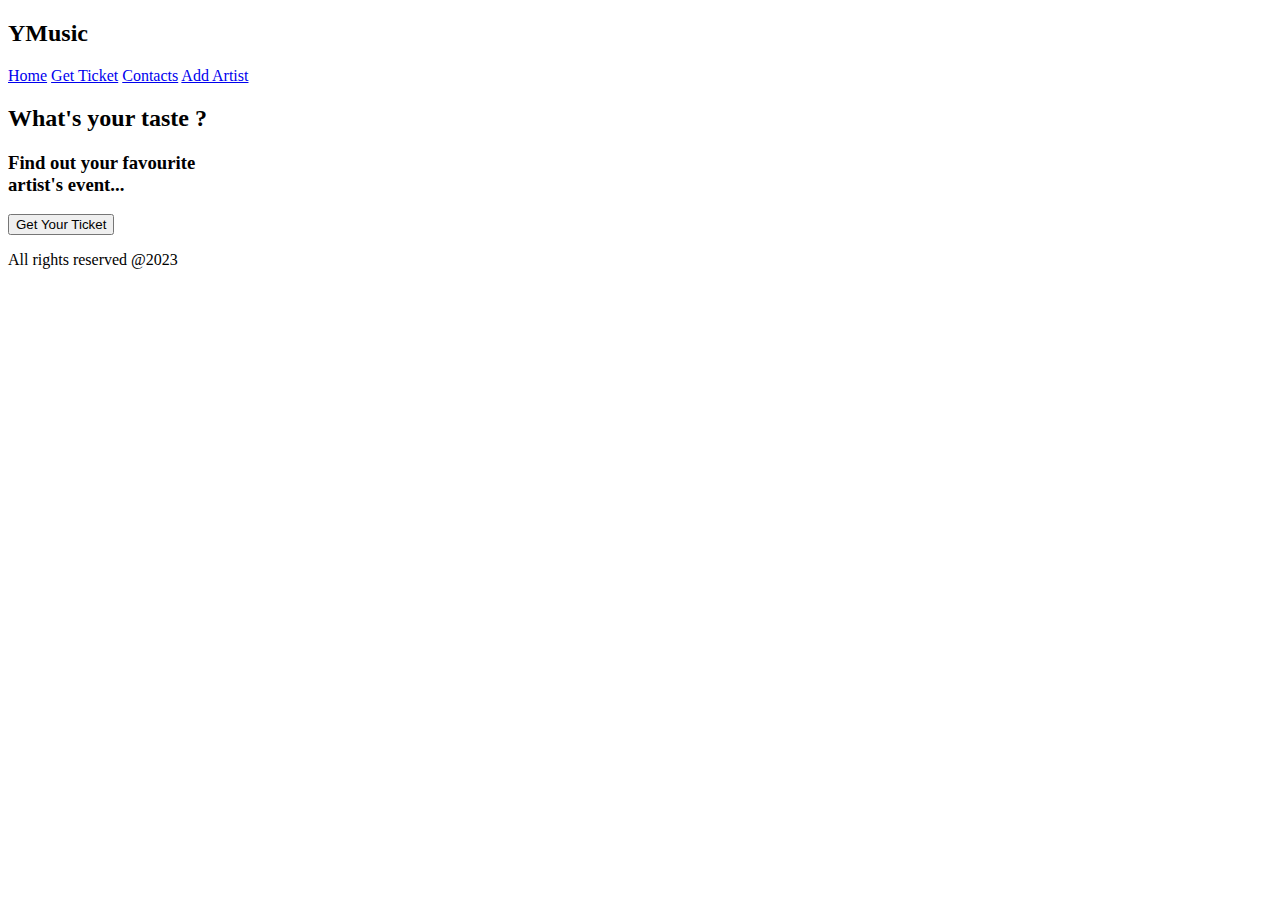
==== index.html @ 75dab91d "added the html file" ====
<!DOCTYPE html>
<html lang="en">
<head>
    <meta charset="UTF-8">
    <meta name="viewport" content="width=device-width, initial-scale=1.0">
    <title>Music-concert</title>
    <script src="index.js"></script>
    <link rel="stylesheet" href="style.css">
</head>
<body>
  <div class="main">
    <div class="header">
    <h2 class="logo"><span>Y</span>Music</h2>
    </div>
    <div class="navbar">
        <a href="./index.html">Home</a>
        <a href="./About.html">Get Ticket</a>
        <a href="./contact.html">Contacts</a>
        <a href="./post.html">Add Artist</a>
    </div>
    </div>
    <div class="home-content">
        <h2>What's your taste ?</h2>
        <h3>Find out your favourite <br> artist's event...</h3>
        <div class="home-button">
            <a href="./About.html"><button>Get Your Ticket</button></a>
        </div>
    </div>
    <footer>
        <p>All rights reserved @2023</p>
    </footer>
</body>
</html>
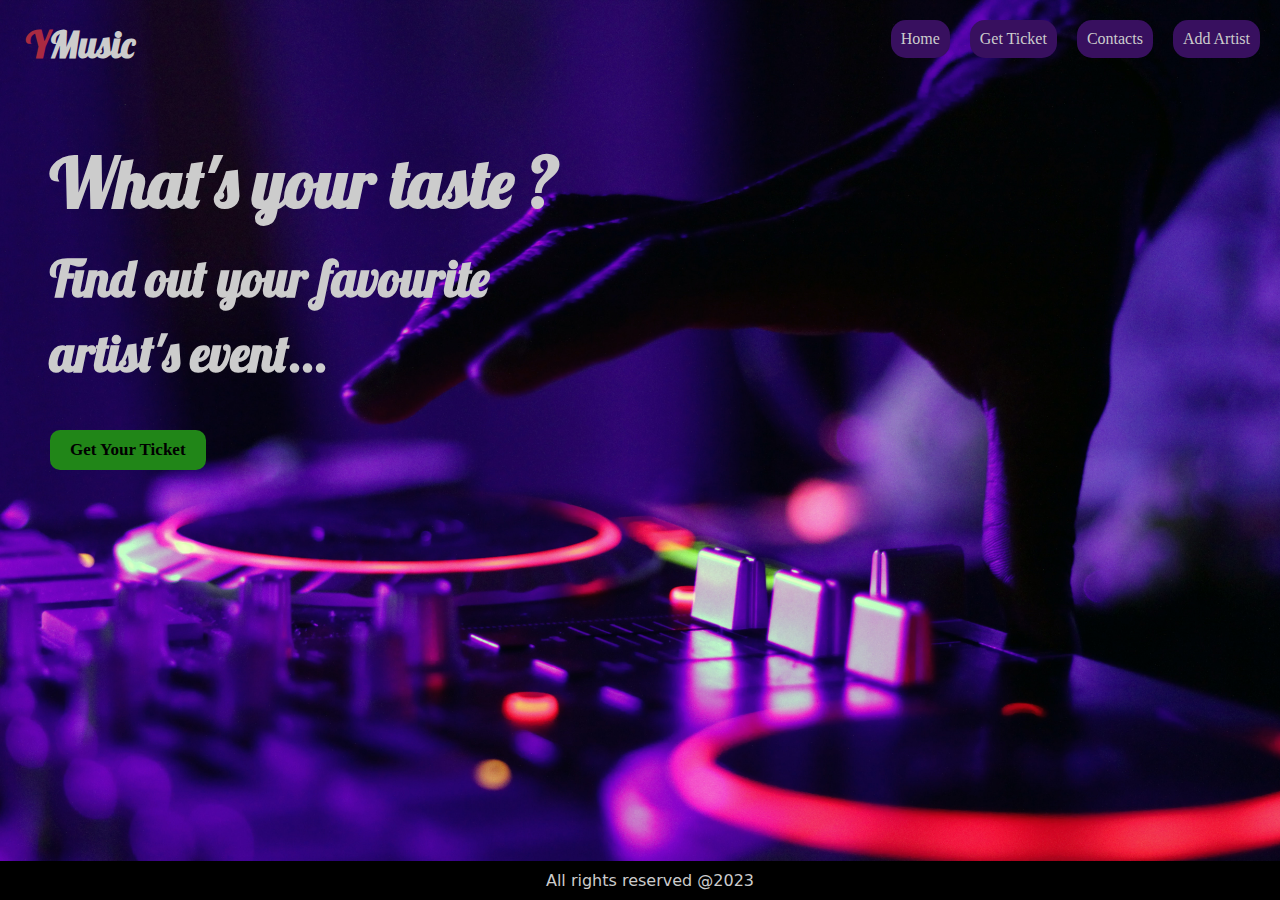
==== commit d8c27966: "updated js file" ====
--- a/index.html
+++ b/index.html
@@ -5,7 +5,7 @@
     <meta name="viewport" content="width=device-width, initial-scale=1.0">
     <title>Music-concert</title>
     <script src="index.js"></script>
-    <link rel="stylesheet" href="style.css">
+    <link rel="stylesheet" href="styles.css">
 </head>
 <body>
   <div class="main">
@@ -13,8 +13,8 @@
     <h2 class="logo"><span>Y</span>Music</h2>
     </div>
     <div class="navbar">
-        <a href="./index.html">Home</a>
-        <a href="./About.html">Get Ticket</a>
+        <a href="./home.html">Home</a>
+        <a href="./index.html">Get Ticket</a>
         <a href="./contact.html">Contacts</a>
         <a href="./post.html">Add Artist</a>
     </div>
--- a/styles.css
+++ b/styles.css
@@ -0,0 +1,195 @@
+	@import url('https://fonts.googleapis.com/css2?family=Lobster&display=swap');
+  @import url("https://fonts.google.com/specimen/Inter?query=inter");
+*{
+    margin: 0;
+    padding: 0;
+  }
+  body{
+    background-image: url(./image/img.jpg);
+    background-size: cover;
+    background-attachment: fixed;
+    font-family: system-ui, -apple-system, BlinkMacSystemFont, 'Segoe UI', Roboto, Oxygen, Ubuntu, Cantarell, 'Open Sans', 'Helvetica Neue', sans-serif;
+  }
+  .main{
+    display: flex;
+    justify-content: space-between;
+    color: #ccc;
+    }
+  .header{
+    margin-left: 2%;
+    font-size: 25px;
+    font-family: lobster;
+    font-weight: bolder;
+    margin-top: 20px;
+  }
+  .logo span{
+    color: rgba(169, 42, 65, 1);
+  }
+.navbar {
+  display: flex;
+  justify-content: space-between;
+  padding: 10px 10px 9px 10px;
+  transition: ease-in-out 0.15s;
+}
+.navbar a:hover {
+  background-color: rgba(66, 11, 114, 0.692);
+  box-shadow: 0 2px 4px rgba(0, 0, 0, 0.4);
+  transition: box-shadow 0.3s ease-in-out;
+}
+.navbar a {
+    color: #ccc;
+    text-decoration: none;
+    margin: 10px;
+    cursor: pointer;
+    background-color: rgb(56, 16, 95);
+    border-radius: 15px;
+    font-family: inter ;
+    padding: 10px;
+
+  }
+  .home-content{
+    margin-left: 5%;
+    font-family:lobster;
+    line-height: 2cm;
+    color: #ccc;
+    margin-top: 68px;
+    margin-left: 50px;
+  }
+  .home-content h2{
+    font-size: 68px;
+    margin-top: 10px;
+    margin-bottom: 20px;
+  }
+  .home-content h3{
+    font-size: 50px;
+    margin-bottom: 20px;
+  }
+.music-container{
+ display: flex;
+ justify-content: space-between;
+}
+.list-container{
+    font-size: 20px;
+    font-weight: bold;
+    line-height: 1.5cm;
+    width: 30%;
+  }
+  .list-header {
+    color: rgba(169, 42, 65, 1);
+  
+  }
+  #music-list{
+    list-style: none; 
+    color: #ccc;
+    border-bottom: 1px solid;
+  }
+  .music-details,.list-container{
+    background-color: rgba(1, 1, 26, 0.897);
+    padding: 15px;
+    color: #ccc;
+    border-radius: 10px;
+    margin: 20px auto;
+  }
+  #image {
+    width: 100%; 
+    height: auto; 
+    margin-bottom: 20px;
+  }
+  .music-details{
+    width: 50%;
+    height: 100%;
+    text-align: center;
+    flex-direction: column;
+    margin-top: 20px;
+  }
+  .music-details .name {
+    text-align: center;
+    font-size: 24px;
+    font-weight: bolder;
+    margin-bottom: 10px;
+  }
+  .music-details .text,#location,#date,#available-tickets {
+    font-size: 18px;
+    margin-bottom: 10px;
+    margin-top: 10px;
+  }
+ strong{
+    color: rgba(169, 42, 65, 1);
+ }
+ .user-form,#artist-form {
+    max-width: 400px;
+    margin: 0 auto;
+    color: #ccc;
+    padding: 35px;
+    background-color: rgba(1, 1, 26, 0.897);
+    border-radius: 5px;
+  }
+  #artist-form h2{
+    margin-bottom: 10px;
+  }
+  .user-form h3{
+    margin-bottom: 10px;
+  }
+  form label {
+    display: block;
+    margin-bottom: 5px;
+    font-weight: bold;
+  }
+  form input[type="text"],
+  form input[type="email"],
+  form textarea  {
+   width: 100%;
+   padding: 10px;
+   background-color: #ccc;
+   border: 1px solid #ccc;
+   border-radius: 5px;
+   margin-bottom: 10px;
+ } 
+ .contact-details{
+    display: flex;
+    bottom: 0%;
+    color: #ccc;
+    background-color: black;
+    border: none;
+    justify-content: space-around;
+    padding: 40px;
+    margin-top: 20px;
+  }
+  .contact-header h2 {
+    font-size: 24px;
+  }
+  button{
+    background-color: rgb(33, 134, 24);
+    padding: 10px 20px;
+    border-radius: 10px;
+    color: black;
+    font-weight: bold;
+    border: none; 
+    cursor: pointer;
+    font-size: 17px;
+    font-family: literata;
+  }
+  .music-details  button {
+    margin-right: 10px;
+  }
+    button[type="submit"]:hover {
+    background-color: #45a049;
+  }
+  footer{
+    background-color: black;
+    position: fixed;
+    bottom: 0%;
+    left: 0%;
+    width: 100%;
+    color: #ccc;
+    text-align: center;
+    padding: 10px;
+  }
+    .delete-btn {
+      float: right;
+      background-color: rgba(169, 42, 65, 1);
+    
+    }
+    
+  
+
